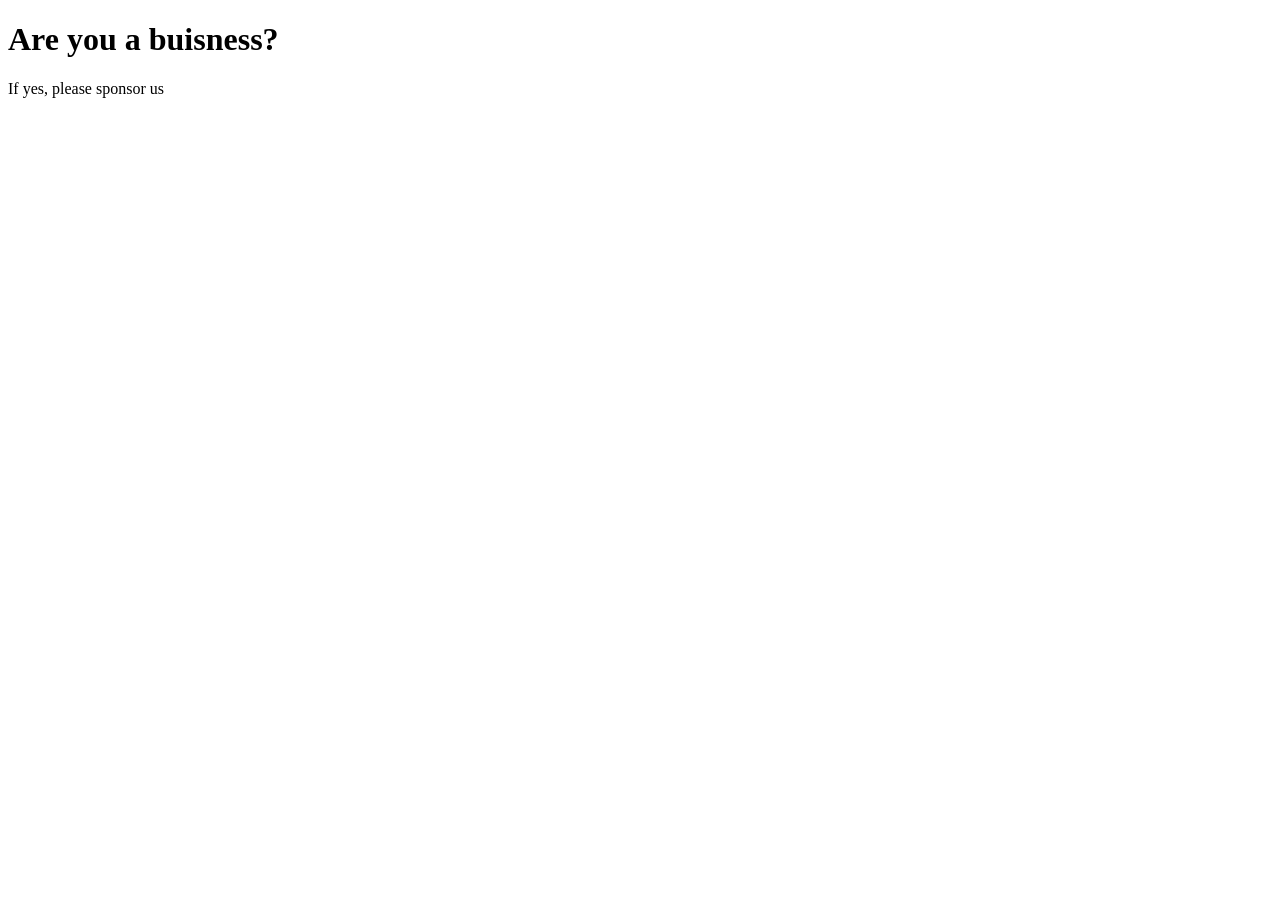
==== competitions.html @ 20449b39 "Add files via upload" ====
<!DOCTYPE html>
<html lang="en">
<head>
    <meta charset="UTF-8">
    <meta name="viewport" content="width=device-width, initial-scale=1.0">
    <title>Document</title>
</head>
<body>
    <h1>Are you a buisness?</h1>
    <p>If yes, please sponsor us</p>
</body>
</html>
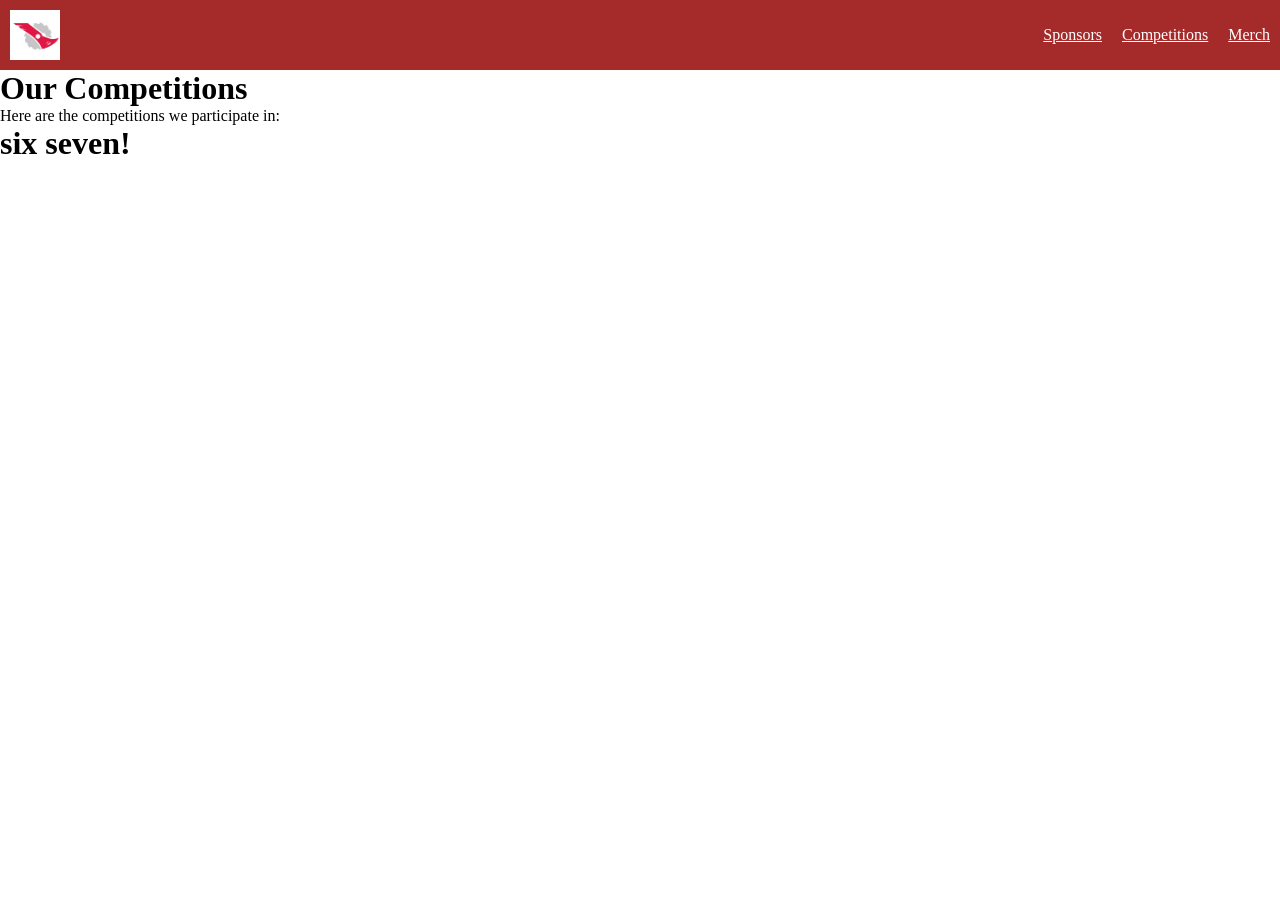
==== commit 78514dcc: "Revise competitions.html with new content and links Updated the HTML structure and added navigation " ====
--- a/competitions.html
+++ b/competitions.html
@@ -3,10 +3,27 @@
 <head>
     <meta charset="UTF-8">
     <meta name="viewport" content="width=device-width, initial-scale=1.0">
-    <title>Document</title>
+    <title>Rutgers Combat Robotics - Competitions</title>
+    <link rel="stylesheet" href="style.css">
+    <script src="script.js" defer></script>
 </head>
 <body>
-    <h1>Are you a buisness?</h1>
-    <p>If yes, please sponsor us</p>
+    <div class="top">
+        <a href="index.html">
+            <div class="logo">
+                <img src="RUCRTlogo.jpg">
+            </div>
+        </a>
+        <div class="navigation">
+            <a href="sponsors.html">Sponsors</a>
+            <a href="competitions.html">Competitions</a>
+            <a href="merch.html">Merch</a>
+        </div>
+    </div>
+
+    <h1>Our Competitions</h1>
+    <p>Here are the competitions we participate in:</p>
+
+    <h1>six seven!</h1>
 </body>
-</html>+</html>
--- a/style.css
+++ b/style.css
@@ -0,0 +1,57 @@
+* {
+    margin: 0;
+    padding: 0;
+    box-sizing: border-box;
+}
+
+.mobile-site {
+  display: none;
+}
+
+@media (max-width: 600px) {
+  .desktop-site {
+    display: none;
+  }
+  .mobile-site {
+    display: block;
+  }
+}
+
+.top {
+    display: flex;
+    align-items: center;
+    justify-content: space-between;
+}
+
+.logo {
+    display: flex;
+    align-items: center;
+}
+
+.logo img {
+    width: 50px;
+    height: 50px;
+}
+
+.navigation {
+    display: flex;
+    gap: 20px;
+}
+
+.navigation a {
+    color: white;
+}
+
+@media (max-width: 600px) {
+  .navigation {
+    display:block;
+  }
+  .navigation a {
+    margin-bottom: 20px;
+  }
+}
+
+.top {
+    background-color: brown;
+    padding: 10px;
+}
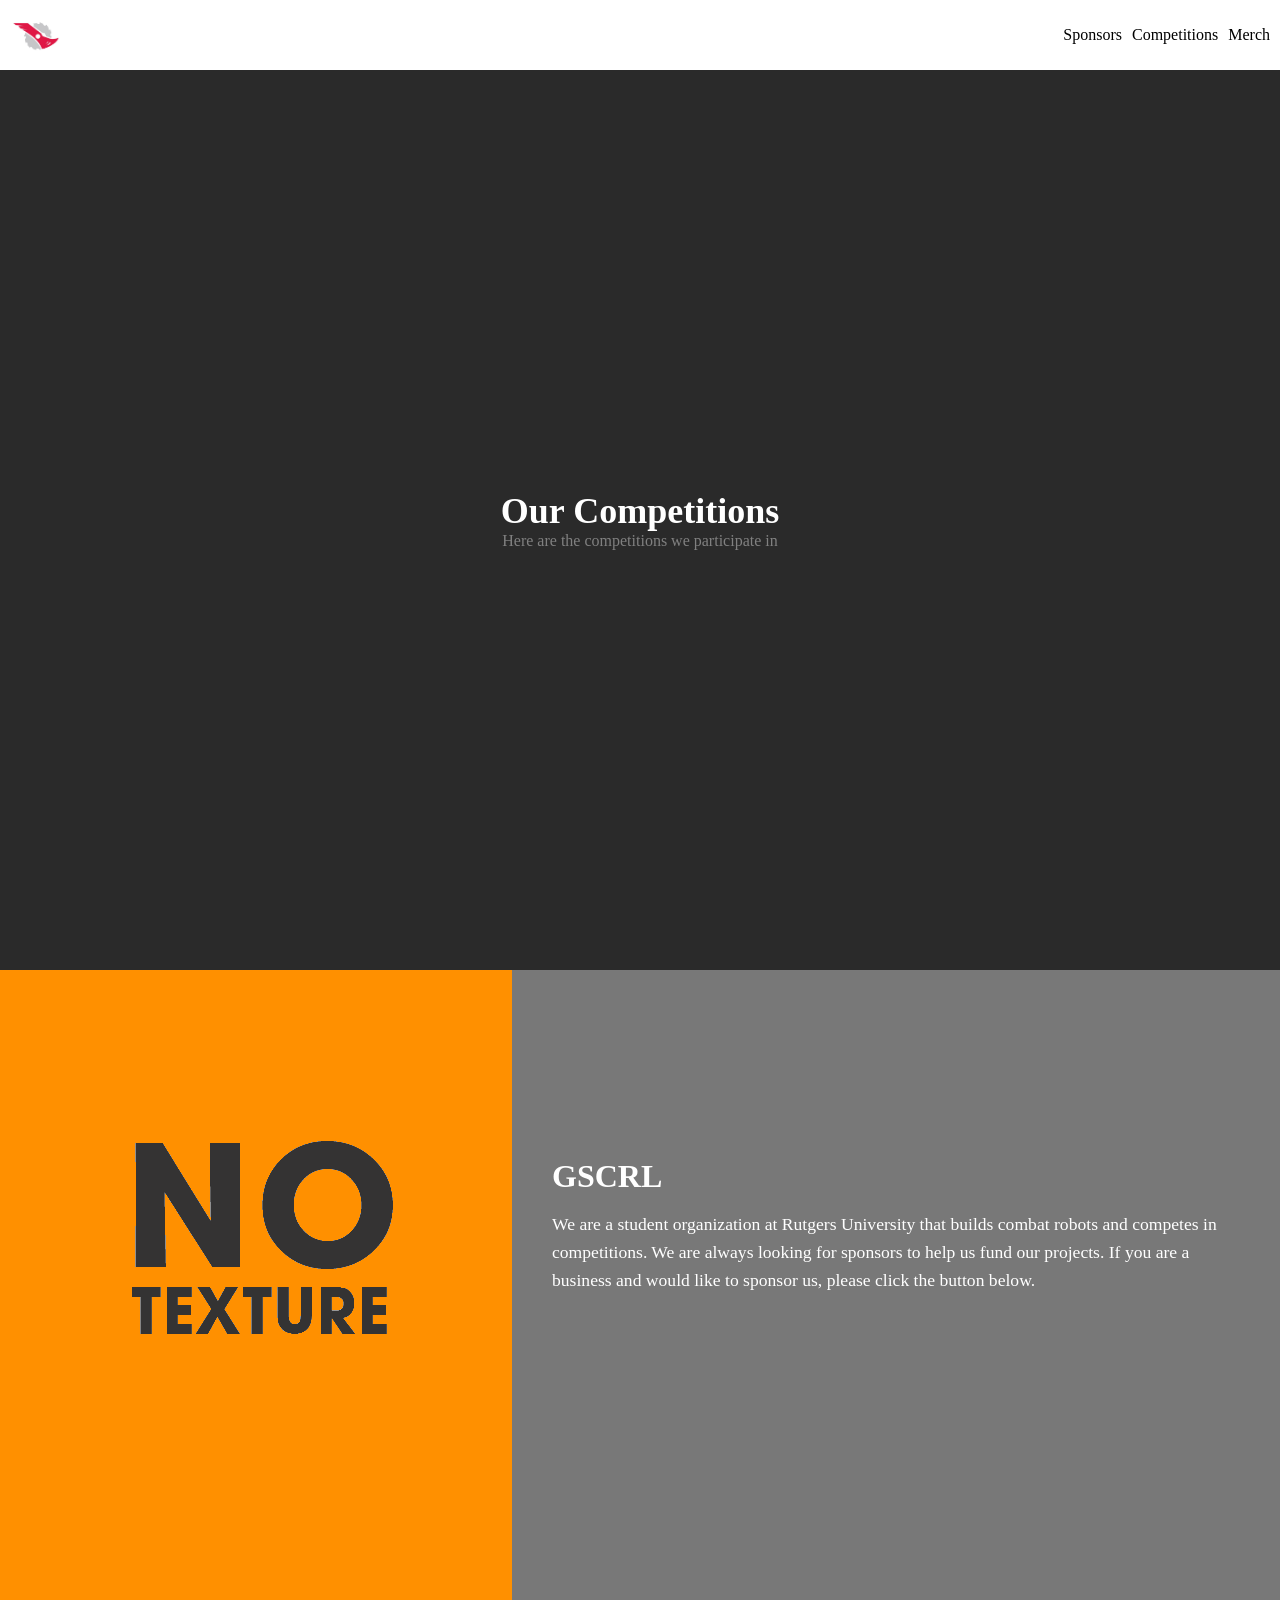
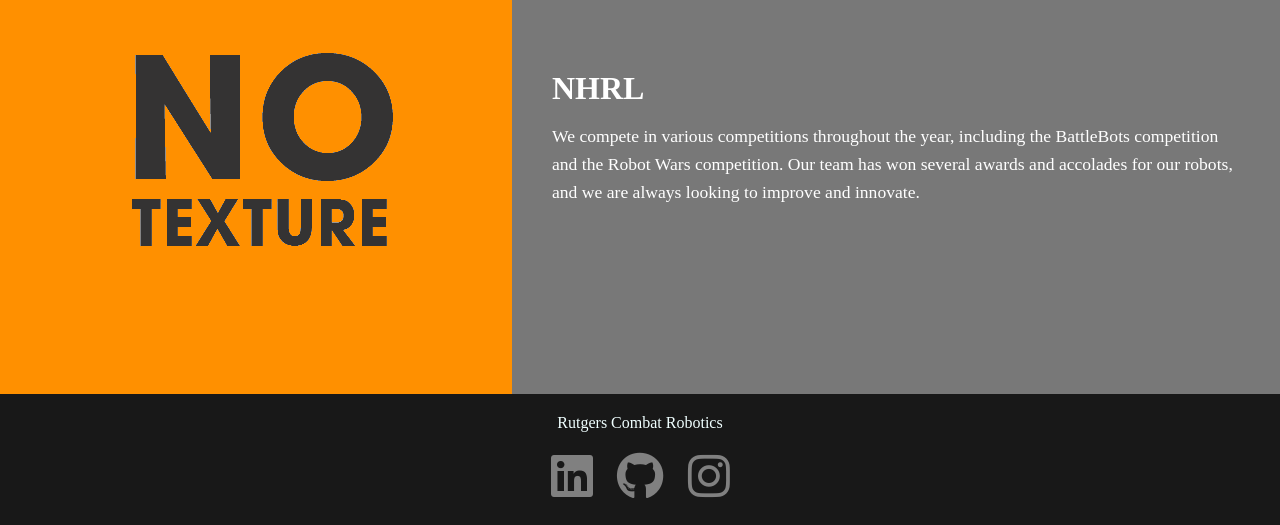
==== commit b981b87d: "Update competitions.html" ====
--- a/competitions.html
+++ b/competitions.html
@@ -6,6 +6,7 @@
     <title>Rutgers Combat Robotics - Competitions</title>
     <link rel="stylesheet" href="style.css">
     <script src="script.js" defer></script>
+    <link rel="stylesheet" href="https://cdnjs.cloudflare.com/ajax/libs/font-awesome/6.0.0/css/all.min.css">
 </head>
 <body>
     <div class="top">
@@ -21,9 +22,42 @@
         </div>
     </div>
 
-    <h1>Our Competitions</h1>
-    <p>Here are the competitions we participate in:</p>
+    <div class="intro">
+        <h1>Our Competitions</h1>
+        <p>Here are the competitions we participate in</p>
+    </div>
 
-    <h1>six seven!</h1>
+<div class="content">
+
+  <div class="section">
+    <div class="image">
+      <img src="NoTexture.png" alt="Combat Robot">
+    </div>
+    <div class="text">
+      <h1>GSCRL</h1>
+      <p>We are a student organization at Rutgers University that builds combat robots and competes in competitions. We are always looking for sponsors to help us fund our projects. If you are a business and would like to sponsor us, please click the button below.</p>
+    </div>
+  </div>
+
+  <div class="section">
+    <div class="image">
+      <img src="NoTexture.png" alt="Combat Robot">
+    </div>
+    <div class="text">
+      <h1>NHRL</h1>
+      <p>We compete in various competitions throughout the year, including the BattleBots competition and the Robot Wars competition. Our team has won several awards and accolades for our robots, and we are always looking to improve and innovate.</p>
+    </div>
+  </div>
+
+</div>
+
+  <div class="bottom">
+    <p>Rutgers Combat Robotics</p>
+    <br>
+    <a href="https://www.linkedin.com/in/nigel-price-3305b8288/" target="_blank"><i class="fa-brands fa-linkedin"></i></a>
+    <a href="https://github.com/nigelprice4060" target="_blank"><i class="fa-brands fa-github"></i></a>
+    <a href="https://www.instagram.com/not_nigel_/" target="_blank"><i class="fa-brands fa-instagram"></i></a>
+  </div>
+
 </body>
 </html>
--- a/style.css
+++ b/style.css
@@ -35,23 +35,101 @@
 
 .navigation {
     display: flex;
-    gap: 20px;
+    gap: 10px;
 }
 
 .navigation a {
+    color: black;
+    text-decoration: none;
+}
+
+.navigation a:hover {
+    text-decoration: underline;
+}
+
+.top {
+    background-color: rgb(255, 255, 255);
+    padding: 10px;
+}
+
+.intro {
+  background-color: #2a2a2a;
+    text-align: center;
+    height: 100vh;
+    display: flex;
+    flex-direction: column;
+    align-items: center;
+    justify-content: center;
     color: white;
 }
 
-@media (max-width: 600px) {
-  .navigation {
-    display:block;
-  }
-  .navigation a {
-    margin-bottom: 20px;
-  }
+.intro h1 {
+    font-size: 36px;
 }
 
-.top {
-    background-color: brown;
+.intro p {
+    color: gray;
+}
+
+.content {
+    display: flex;
+    flex-direction: column;
+    width: 100%;
+}
+
+/* Row wrapper for Image + Text */
+.section {
+    display: flex;
+    align-items: center;
+    width: 100%;
+    min-height: 400px; /* Optional: ensures sections have a consistent minimum height */
+    background-color: #787878; /* Match your preferred background color */
+    color: white;
+}
+
+/* Image container & Image styling */
+.section .image {
+    width: 40%; /* Adjust percentage split as needed */
+    height: 100%;
+}
+
+.section .image img {
+    width: 100%;
+    height: 100%;
+    object-fit: cover;
+    display: block;
+}
+
+/* Text container styling */
+.section .text {
+    width: 60%;
+    padding: 40px; /* Gives text breathing room like the reference image */
+}
+
+.section .text h1 {
+    font-size: 2rem;
+    margin-bottom: 15px;
+}
+
+.section .text p {
+    font-size: 1.1rem;
+    line-height: 1.6;
+}
+
+.bottom {
+    text-align: center;
+    padding: 20px;
+    background-color: #181818;
+    color: azure;
+}
+
+.bottom a {
+    color: gray;
+    text-decoration: none;
+    font-size: 48px;
     padding: 10px;
-}+}
+
+.bottom a:hover {
+    color: rgb(255, 255, 255);
+}
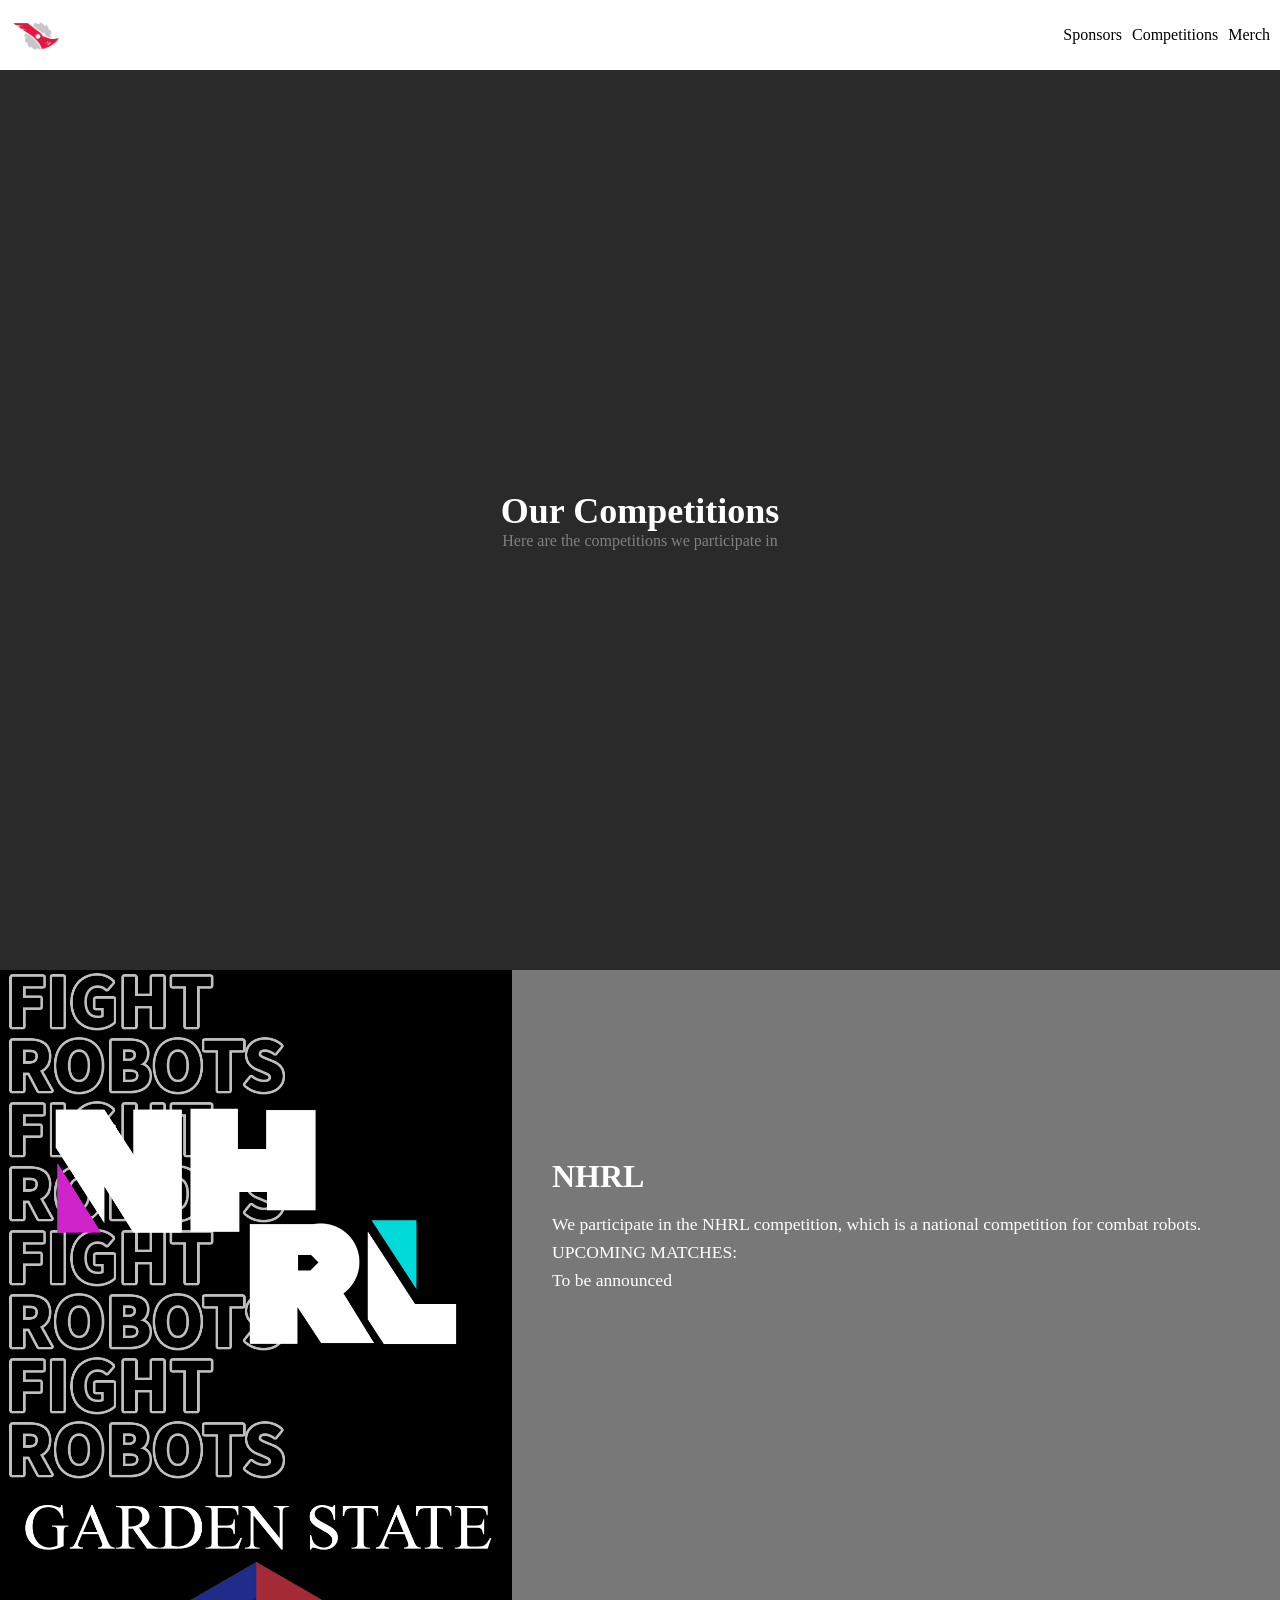
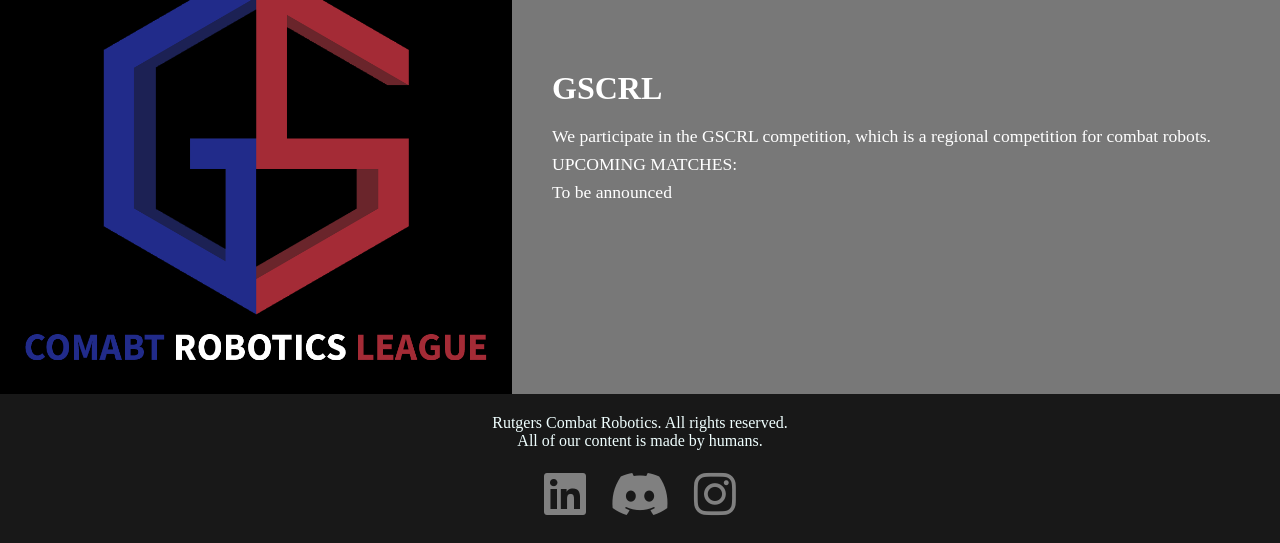
==== commit 9ed89899: "Update competitions.html" ====
--- a/competitions.html
+++ b/competitions.html
@@ -22,41 +22,46 @@
         </div>
     </div>
 
-    <div class="intro">
+    <div class="intro short">
         <h1>Our Competitions</h1>
         <p>Here are the competitions we participate in</p>
     </div>
 
 <div class="content">
 
-  <div class="section">
+  <div class="section black">
     <div class="image">
-      <img src="NoTexture.png" alt="Combat Robot">
+      <img src="NHRLlogo.png" alt="Combat Robot">
+    </div>
+    <div class="text">
+      <h1>NHRL</h1>
+      <p>We participate in the NHRL competition, which is a national competition for combat robots.</p>
+      <p>UPCOMING MATCHES:</p>
+      <p>To be announced</p>
+    </div>
+  </div>
+
+  <div class="section black">
+    <div class="image">
+      <img src="GSCRLlogo.png" alt="Combat Robot">
     </div>
     <div class="text">
       <h1>GSCRL</h1>
-      <p>We are a student organization at Rutgers University that builds combat robots and competes in competitions. We are always looking for sponsors to help us fund our projects. If you are a business and would like to sponsor us, please click the button below.</p>
-    </div>
-  </div>
-
-  <div class="section">
-    <div class="image">
-      <img src="NoTexture.png" alt="Combat Robot">
-    </div>
-    <div class="text">
-      <h1>NHRL</h1>
-      <p>We compete in various competitions throughout the year, including the BattleBots competition and the Robot Wars competition. Our team has won several awards and accolades for our robots, and we are always looking to improve and innovate.</p>
+      <p>We participate in the GSCRL competition, which is a regional competition for combat robots.</p>
+      <p>UPCOMING MATCHES:</p>
+      <p>To be announced</p>
     </div>
   </div>
 
 </div>
 
   <div class="bottom">
-    <p>Rutgers Combat Robotics</p>
+    <p>Rutgers Combat Robotics. All rights reserved.</p>
+    <p>All of our content is made by humans.</p>
     <br>
-    <a href="https://www.linkedin.com/in/nigel-price-3305b8288/" target="_blank"><i class="fa-brands fa-linkedin"></i></a>
-    <a href="https://github.com/nigelprice4060" target="_blank"><i class="fa-brands fa-github"></i></a>
-    <a href="https://www.instagram.com/not_nigel_/" target="_blank"><i class="fa-brands fa-instagram"></i></a>
+    <a href="https://www.linkedin.com/company/rutgers-combat-robotics/" target="_blank"><i class="fa-brands fa-linkedin"></i></a>
+    <a href="https://discord.gg/skHBPNeCfr" target="_blank"><i class="fa-brands fa-discord"></i></a>
+    <a href="https://www.instagram.com/rutgerscombatrobotics/" target="_blank"><i class="fa-brands fa-instagram"></i></a>
   </div>
 
 </body>
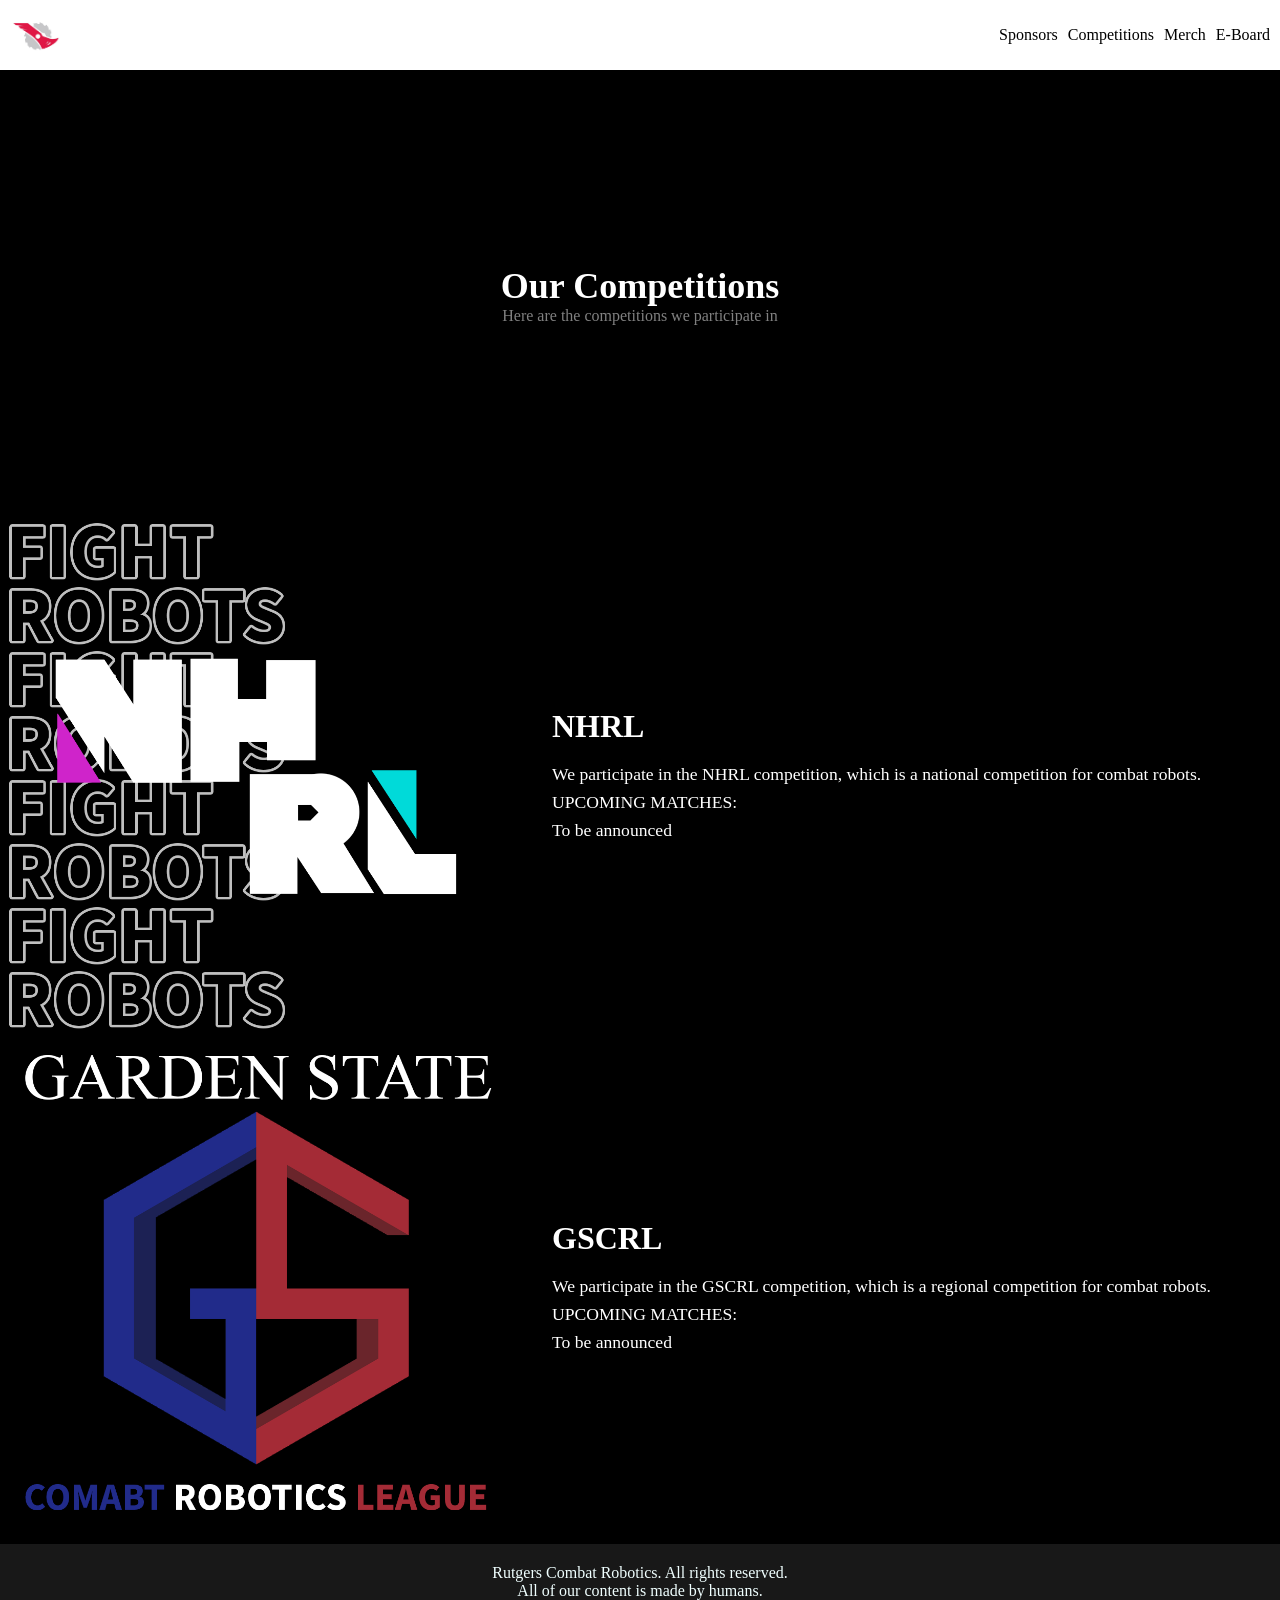
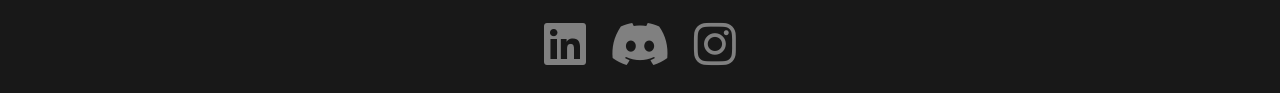
==== commit 78dc513a: "Update navigation to include E-Board link Added a link to the E-Board page in the navigation." ====
--- a/competitions.html
+++ b/competitions.html
@@ -19,6 +19,7 @@
             <a href="sponsors.html">Sponsors</a>
             <a href="competitions.html">Competitions</a>
             <a href="merch.html">Merch</a>
+            <a href="eboard.html">E-Board</a>
         </div>
     </div>
 
--- a/style.css
+++ b/style.css
@@ -44,7 +44,7 @@
 }
 
 .navigation a:hover {
-    text-decoration: underline;
+    color: rgb(255, 0, 0);
 }
 
 .top {
@@ -53,7 +53,8 @@
 }
 
 .intro {
-  background-color: #2a2a2a;
+    background: linear-gradient(rgba(0, 0, 0, 0.75), rgba(0, 0, 0, 0.75)), 
+                url('RUCRTBackground.png') bottom/cover no-repeat;
     text-align: center;
     height: 100vh;
     display: flex;
@@ -63,6 +64,12 @@
     color: white;
 }
 
+.short {
+    background: linear-gradient(rgb(0, 0, 0), rgb(0, 0, 0)), 
+                url('RUCRTBackground.png') bottom/cover no-repeat;
+    height: 50vh;
+}
+
 .intro h1 {
     font-size: 36px;
 }
@@ -71,25 +78,45 @@
     color: gray;
 }
 
+a {
+    text-decoration: none;
+    color: inherit;
+}
+
+a:hover {
+    color: rgb(255, 0, 0);
+}
+
 .content {
     display: flex;
     flex-direction: column;
     width: 100%;
 }
 
-/* Row wrapper for Image + Text */
 .section {
     display: flex;
     align-items: center;
     width: 100%;
-    min-height: 400px; /* Optional: ensures sections have a consistent minimum height */
-    background-color: #787878; /* Match your preferred background color */
+    min-height: 400px;
+    background-color: #787878;
     color: white;
 }
 
-/* Image container & Image styling */
+.black {
+    background-color: #000000;
+}
+
+.darkgray {
+    background-color: #2a2a2a;
+}
+
+.white {
+    background-color: #ffffff;
+    color: black;
+}
+
 .section .image {
-    width: 40%; /* Adjust percentage split as needed */
+    width: 40%;
     height: 100%;
 }
 
@@ -100,10 +127,10 @@
     display: block;
 }
 
-/* Text container styling */
+
 .section .text {
     width: 60%;
-    padding: 40px; /* Gives text breathing room like the reference image */
+    padding: 40px;
 }
 
 .section .text h1 {
@@ -114,6 +141,131 @@
 .section .text p {
     font-size: 1.1rem;
     line-height: 1.6;
+}
+
+.sponsors-section {
+    width: 100%;
+    /* Uses NoTexture.png as background with dark overlay for readability */
+    background: linear-gradient(rgba(0, 0, 0, 0.75), rgba(0, 0, 0, 0.75)), 
+                url('NHRLPit1.jpg') center/cover no-repeat;
+    
+    /* Extra top and bottom padding */
+    padding: 100px 20px;
+    
+    /* Center the contents inside the section */
+    display: flex;
+    justify-content: center;
+    align-items: center;
+}
+
+.sponsors-grid {
+    display: flex;
+    flex-wrap: wrap;
+    justify-content: center; /* Centering all logo cards horizontally */
+    align-items: center;
+    gap: 10px; /* Space between logo cards */
+    max-width: 1200px;
+    width: 100%;
+}
+
+.sponsor-card {
+    /* Optional card wrapper styling to help standalone transparent/white logos pop
+    background-color: rgba(255, 255, 255, 0.95);
+    border-radius: 8px;
+    */
+    padding: 20px;
+    width: 350px;
+    height: 250px;
+    
+    display: flex;
+    justify-content: center;
+    align-items: center;
+    
+}
+
+.sponsor-card img {
+    max-width: 100%;
+    max-height: 100%;
+    object-fit: contain;
+}
+
+.sponsorbutton {
+    text-align: center;
+    background-color: #000000;
+}
+
+.sponsorship-button {
+    display: inline-block;
+    text-align: center;
+    margin: 40px auto;
+    background-color: #ff0000;
+    color: white;
+    text-decoration: none;
+    padding: 15px 30px;
+    border-radius: 5px;
+    font-size: 1rem;
+    transition: 0.3s ease-out;
+}
+
+.sponsorship-button:hover {
+    color: #000000;
+    background-color: #ffffff;
+    margin: 30px auto; /* Slightly increase margin on hover for a subtle effect */
+    letter-spacing: 1px; /* Slightly increase letter spacing on hover for a subtle effect */
+    border-radius: 10px; /* Slightly increase border radius on hover for a subtle effect */
+    padding: 15px 65px; /* Slightly increase padding on hover for a subtle effect */
+}
+
+.gallery-container {
+    display: grid;
+    grid-template-columns: repeat(auto-fill, minmax(300px, 1fr));
+    gap: 0;
+    width: 100%;
+    background-color: #181818;
+}
+
+.gallery-item {
+    position: relative;
+    aspect-ratio: 1 / 1;
+    overflow: hidden;
+    cursor: pointer;
+}
+
+.gallery-item img {
+    width: 100%;
+    height: 100%;
+    object-fit: cover;
+    display: block;
+    transition: transform 0.4s ease;
+}
+
+.gallery-item:hover img {
+    transform: scale(1.08);
+}
+
+.gallery-overlay {
+    position: absolute;
+    inset: 0;
+    background: linear-gradient(to top, rgba(0, 0, 0, 0.85) 0%, rgba(0, 0, 0, 0.2) 60%, transparent 100%);
+    display: flex;
+    flex-direction: column;
+    justify-content: flex-end;
+    padding: 20px;
+    color: white;
+    opacity: 0.9;
+    transition: opacity 0.3s ease;
+}
+
+.gallery-overlay h3 {
+    font-size: 1.25rem;
+    text-transform: uppercase;
+    letter-spacing: 1px;
+    margin-bottom: 5px;
+}
+
+.gallery-overlay p {
+    font-size: 0.85rem;
+    color: #ccc;
 }
 
 .bottom {
@@ -133,3 +285,41 @@
 .bottom a:hover {
     color: rgb(255, 255, 255);
 }
+
+@media (max-width: 768px) {
+    /* Stack image and text vertically */
+    .section {
+        flex-direction: column;
+        min-height: auto; /* Allows section height to adjust naturally */
+    }
+
+    /* Make both image and text take up full container width */
+    .section .image,
+    .section .text {
+        width: 100%;
+    }
+
+    /* Give the image a fixed proportion/height so it displays nicely on mobile */
+    .section .image {
+        height: 250px;
+    }
+
+    /* Adjust text padding and font sizes for smaller screens */
+    .section .text {
+        padding: 25px 20px;
+    }
+
+    .section .text h1 {
+        font-size: 1.5rem;
+    }
+
+    .section .text p {
+        font-size: 1rem;
+    }
+
+    /* Keep header text responsive */
+    .intro h1 {
+        font-size: 24px;
+        padding: 0 15px;
+    }
+}
